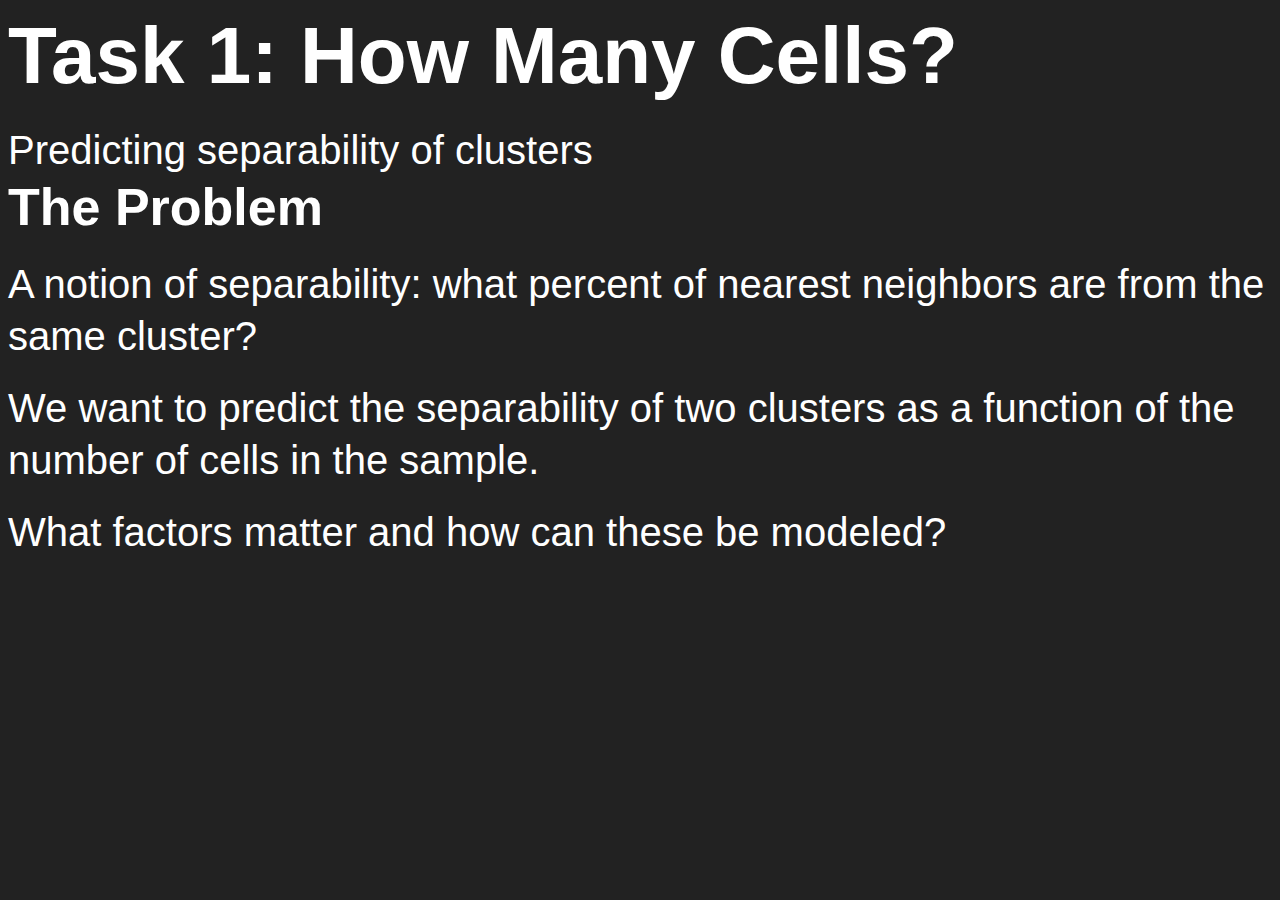
==== index.html @ e81b9d14 "Start presentation" ====
<!doctype html>
<html>
	<head>
		<meta charset="utf-8">
		<meta name="viewport" content="width=device-width, initial-scale=1.0, maximum-scale=1.0, user-scalable=no">

		<title>reveal.js</title>

		<link rel="stylesheet" href="css/reveal.css">
		<link rel="stylesheet" href="css/theme/task1.css">

		<!-- Theme used for syntax highlighting of code -->
		<link rel="stylesheet" href="lib/css/zenburn.css">

		<!-- Printing and PDF exports -->
		<script>
			var link = document.createElement( 'link' );
			link.rel = 'stylesheet';
			link.type = 'text/css';
			link.href = window.location.search.match( /print-pdf/gi ) ? 'css/print/pdf.css' : 'css/print/paper.css';
			document.getElementsByTagName( 'head' )[0].appendChild( link );
		</script>
	</head>
	<body>
		<div class="reveal">
			<div class="slides">
        <section>
          <h1>Task 1: How Many Cells?</h1>
          Predicting separability of clusters
        </section>
        <section>
          <h2>The Problem</h2>
          <p>A notion of separability: what percent of nearest neighbors are from the same cluster?</p>
          <p>We want to predict the separability of two clusters as a function of the number of cells in the sample.</p>
          <p>What factors matter and how can these be modeled?</p>
        </section>
			</div>
		</div>

		<script src="lib/js/head.min.js"></script>
		<script src="js/reveal.js"></script>

		<script>
			// More info about config & dependencies:
			// - https://github.com/hakimel/reveal.js#configuration
			// - https://github.com/hakimel/reveal.js#dependencies
			Reveal.initialize({
				dependencies: [
					{ src: 'plugin/markdown/marked.js' },
					{ src: 'plugin/markdown/markdown.js' },
					{ src: 'plugin/notes/notes.js', async: true },
					{ src: 'plugin/highlight/highlight.js', async: true, callback: function() { hljs.initHighlightingOnLoad(); } }
				]
			});
		</script>
	</body>
</html>
---- css/theme/task1.css ----
/**
 * Black theme for reveal.js. This is the opposite of the 'white' theme.
 *
 * By Hakim El Hattab, http://hakim.se
 */
@import url(../../lib/font/source-sans-pro/source-sans-pro.css);
section.has-light-background, section.has-light-background h1, section.has-light-background h2, section.has-light-background h3, section.has-light-background h4, section.has-light-background h5, section.has-light-background h6 {
  color: #222; }

/*********************************************
 * GLOBAL STYLES
 *********************************************/
body {
  background: #222;
  background-color: #222; }

.reveal {
  font-family: "Source Sans Pro", Helvetica, sans-serif;
  font-size: 40px;
  font-weight: normal;
  color: #fff; }

::selection {
  color: #fff;
  background: #bee4fd;
  text-shadow: none; }

::-moz-selection {
  color: #fff;
  background: #bee4fd;
  text-shadow: none; }

.reveal .slides > section,
.reveal .slides > section > section {
  line-height: 1.3;
  font-weight: inherit; }

/*********************************************
 * HEADERS
 *********************************************/
.reveal h1,
.reveal h2,
.reveal h3,
.reveal h4,
.reveal h5,
.reveal h6 {
  margin: 0 0 20px 0;
  color: #fff;
  font-family: "Source Sans Pro", Helvetica, sans-serif;
  font-weight: 600;
  line-height: 1.2;
  letter-spacing: normal;
  text-transform: none;
  text-shadow: none;
  word-wrap: break-word; }

.reveal h1 {
  font-size: 2em; }

.reveal h2 {
  font-size: 1.3em; }

.reveal h3 {
  font-size: 1.1em; }

.reveal h4 {
  font-size: 1em; }

.reveal h1 {
  text-shadow: none; }

/*********************************************
 * OTHER
 *********************************************/
.reveal p {
  margin: 20px 0;
  line-height: 1.3; }

/* Ensure certain elements are never larger than the slide itself */
.reveal img,
.reveal video,
.reveal iframe {
  max-width: 95%;
  max-height: 95%; }

.reveal strong,
.reveal b {
  font-weight: bold; }

.reveal em {
  font-style: italic; }

.reveal ol,
.reveal dl,
.reveal ul {
  display: inline-block;
  text-align: left;
  margin: 0 0 0 1em; }

.reveal ol {
  list-style-type: decimal; }

.reveal ul {
  list-style-type: disc; }

.reveal ul ul {
  list-style-type: square; }

.reveal ul ul ul {
  list-style-type: circle; }

.reveal ul ul,
.reveal ul ol,
.reveal ol ol,
.reveal ol ul {
  display: block;
  margin-left: 40px; }

.reveal dt {
  font-weight: bold; }

.reveal dd {
  margin-left: 40px; }

.reveal blockquote {
  display: block;
  position: relative;
  width: 70%;
  margin: 20px auto;
  padding: 5px;
  font-style: italic;
  background: rgba(255, 255, 255, 0.05);
  box-shadow: 0px 0px 2px rgba(0, 0, 0, 0.2); }

.reveal blockquote p:first-child,
.reveal blockquote p:last-child {
  display: inline-block; }

.reveal q {
  font-style: italic; }

.reveal pre {
  display: block;
  position: relative;
  width: 90%;
  margin: 20px auto;
  text-align: left;
  font-size: 0.55em;
  font-family: monospace;
  line-height: 1.2em;
  word-wrap: break-word;
  box-shadow: 0px 0px 6px rgba(0, 0, 0, 0.3); }

.reveal code {
  font-family: monospace;
  text-transform: none; }

.reveal pre code {
  display: block;
  padding: 5px;
  overflow: auto;
  max-height: 400px;
  word-wrap: normal; }

.reveal table {
  margin: auto;
  border-collapse: collapse;
  border-spacing: 0; }

.reveal table th {
  font-weight: bold; }

.reveal table th,
.reveal table td {
  text-align: left;
  padding: 0.2em 0.5em 0.2em 0.5em;
  border-bottom: 1px solid; }

.reveal table th[align="center"],
.reveal table td[align="center"] {
  text-align: center; }

.reveal table th[align="right"],
.reveal table td[align="right"] {
  text-align: right; }

.reveal table tbody tr:last-child th,
.reveal table tbody tr:last-child td {
  border-bottom: none; }

.reveal sup {
  vertical-align: super; }

.reveal sub {
  vertical-align: sub; }

.reveal small {
  display: inline-block;
  font-size: 0.6em;
  line-height: 1.2em;
  vertical-align: top; }

.reveal small * {
  vertical-align: top; }

/*********************************************
 * LINKS
 *********************************************/
.reveal a {
  color: #42affa;
  text-decoration: none;
  -webkit-transition: color .15s ease;
  -moz-transition: color .15s ease;
  transition: color .15s ease; }

.reveal a:hover {
  color: #8dcffc;
  text-shadow: none;
  border: none; }

.reveal .roll span:after {
  color: #fff;
  background: #068de9; }

/*********************************************
 * IMAGES
 *********************************************/
.reveal section img {
  margin: 15px 0px;
  background: rgba(255, 255, 255, 0.12);
  border: 4px solid #fff;
  box-shadow: 0 0 10px rgba(0, 0, 0, 0.15); }

.reveal section img.plain {
  border: 0;
  box-shadow: none; }

.reveal a img {
  -webkit-transition: all .15s linear;
  -moz-transition: all .15s linear;
  transition: all .15s linear; }

.reveal a:hover img {
  background: rgba(255, 255, 255, 0.2);
  border-color: #42affa;
  box-shadow: 0 0 20px rgba(0, 0, 0, 0.55); }

/*********************************************
 * NAVIGATION CONTROLS
 *********************************************/
.reveal .controls {
  color: #42affa; }

/*********************************************
 * PROGRESS BAR
 *********************************************/
.reveal .progress {
  background: rgba(0, 0, 0, 0.2);
  color: #42affa; }

.reveal .progress span {
  -webkit-transition: width 800ms cubic-bezier(0.26, 0.86, 0.44, 0.985);
  -moz-transition: width 800ms cubic-bezier(0.26, 0.86, 0.44, 0.985);
  transition: width 800ms cubic-bezier(0.26, 0.86, 0.44, 0.985); }

p {
  text-align: left; }
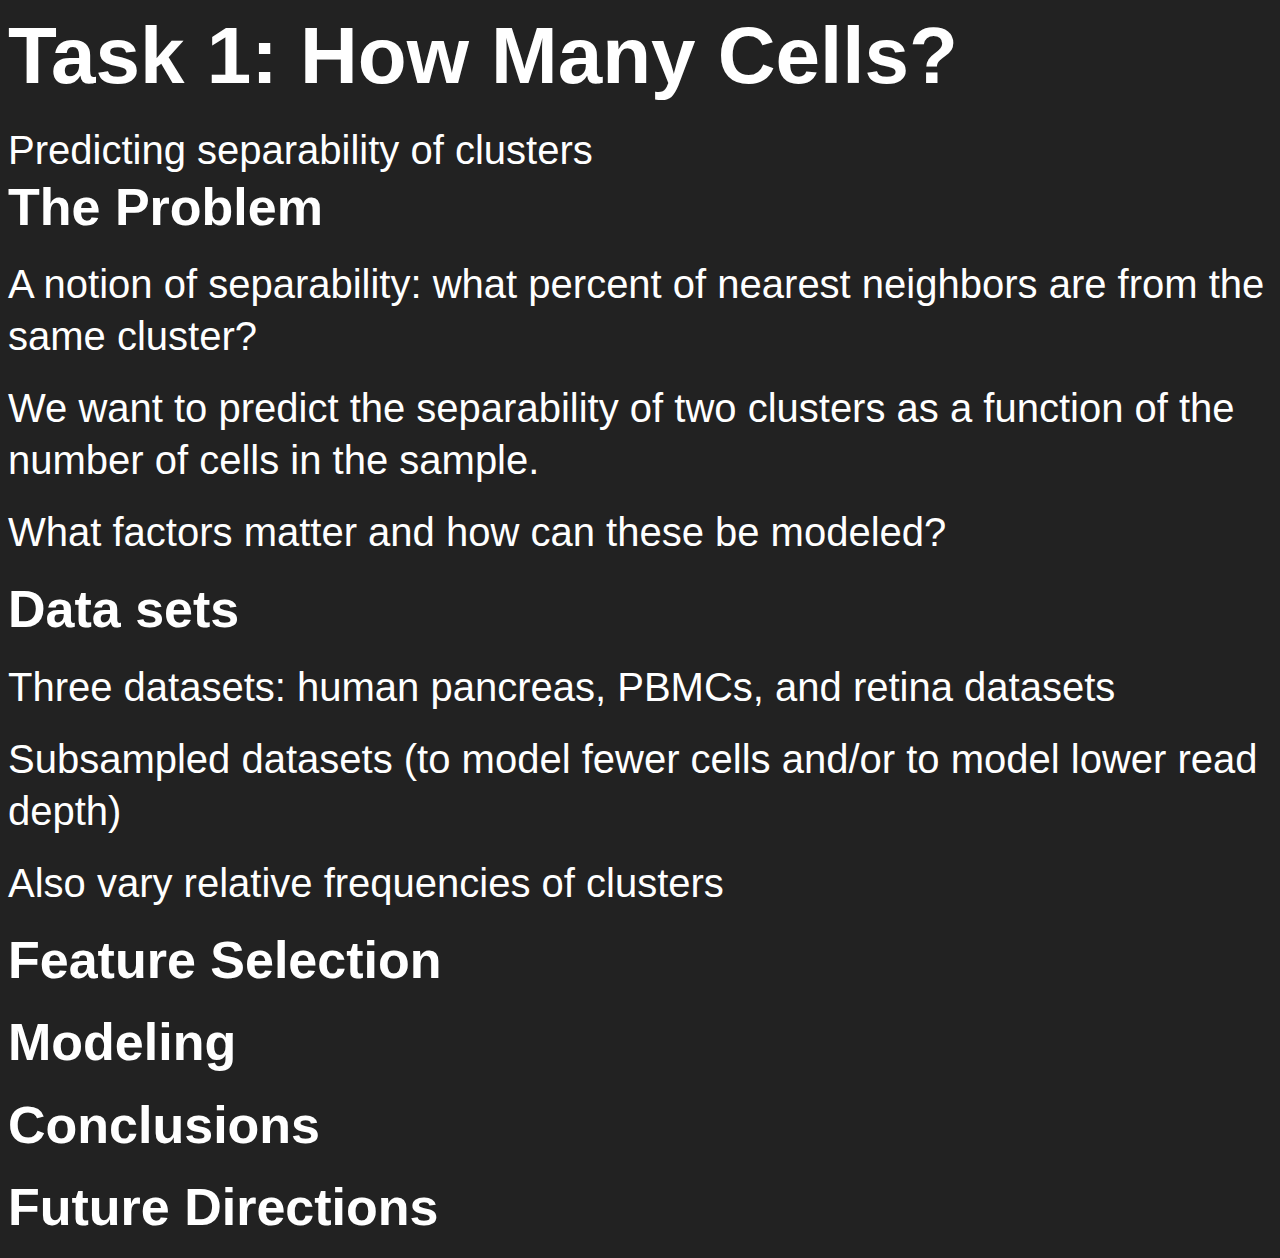
==== commit cd9bccbf: "Outline" ====
--- a/index.html
+++ b/index.html
@@ -4,7 +4,7 @@
 		<meta charset="utf-8">
 		<meta name="viewport" content="width=device-width, initial-scale=1.0, maximum-scale=1.0, user-scalable=no">
 
-		<title>reveal.js</title>
+    <title>Task 1: How Many Cells</title>
 
 		<link rel="stylesheet" href="css/reveal.css">
 		<link rel="stylesheet" href="css/theme/task1.css">
@@ -34,6 +34,24 @@
           <p>We want to predict the separability of two clusters as a function of the number of cells in the sample.</p>
           <p>What factors matter and how can these be modeled?</p>
         </section>
+        <section>
+          <h2>Data sets</h2>
+          <p>Three datasets: human pancreas, PBMCs, and retina datasets</p>
+          <p>Subsampled datasets (to model fewer cells and/or to model lower read depth)</p>
+          <p>Also vary relative frequencies of clusters</p>
+        </section>
+        <section>
+          <h2>Feature Selection</h2>
+        </section>
+        <section>
+          <h2>Modeling</h2>
+        </section>
+        <section>
+          <h2>Conclusions</h2>
+        </section>
+        <section>
+          <h2>Future Directions</h2>
+        </section>
 			</div>
 		</div>
 
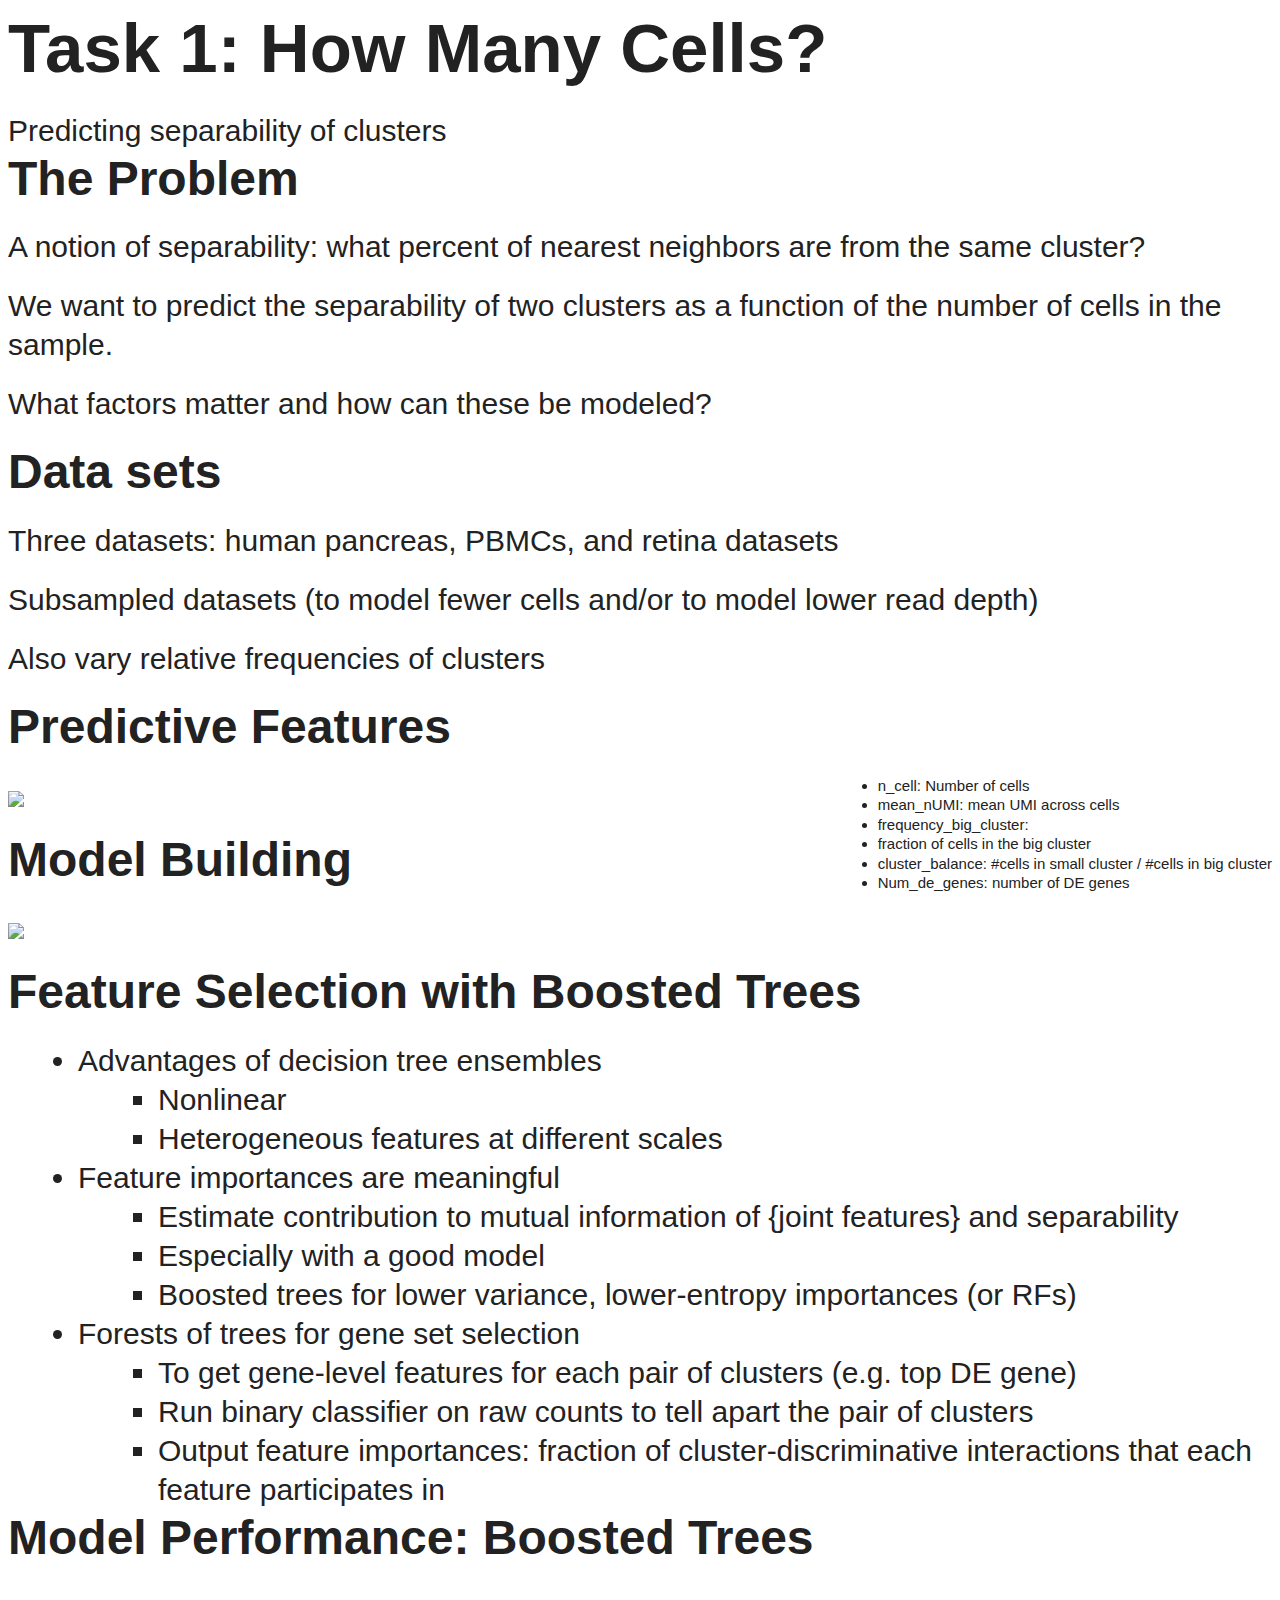
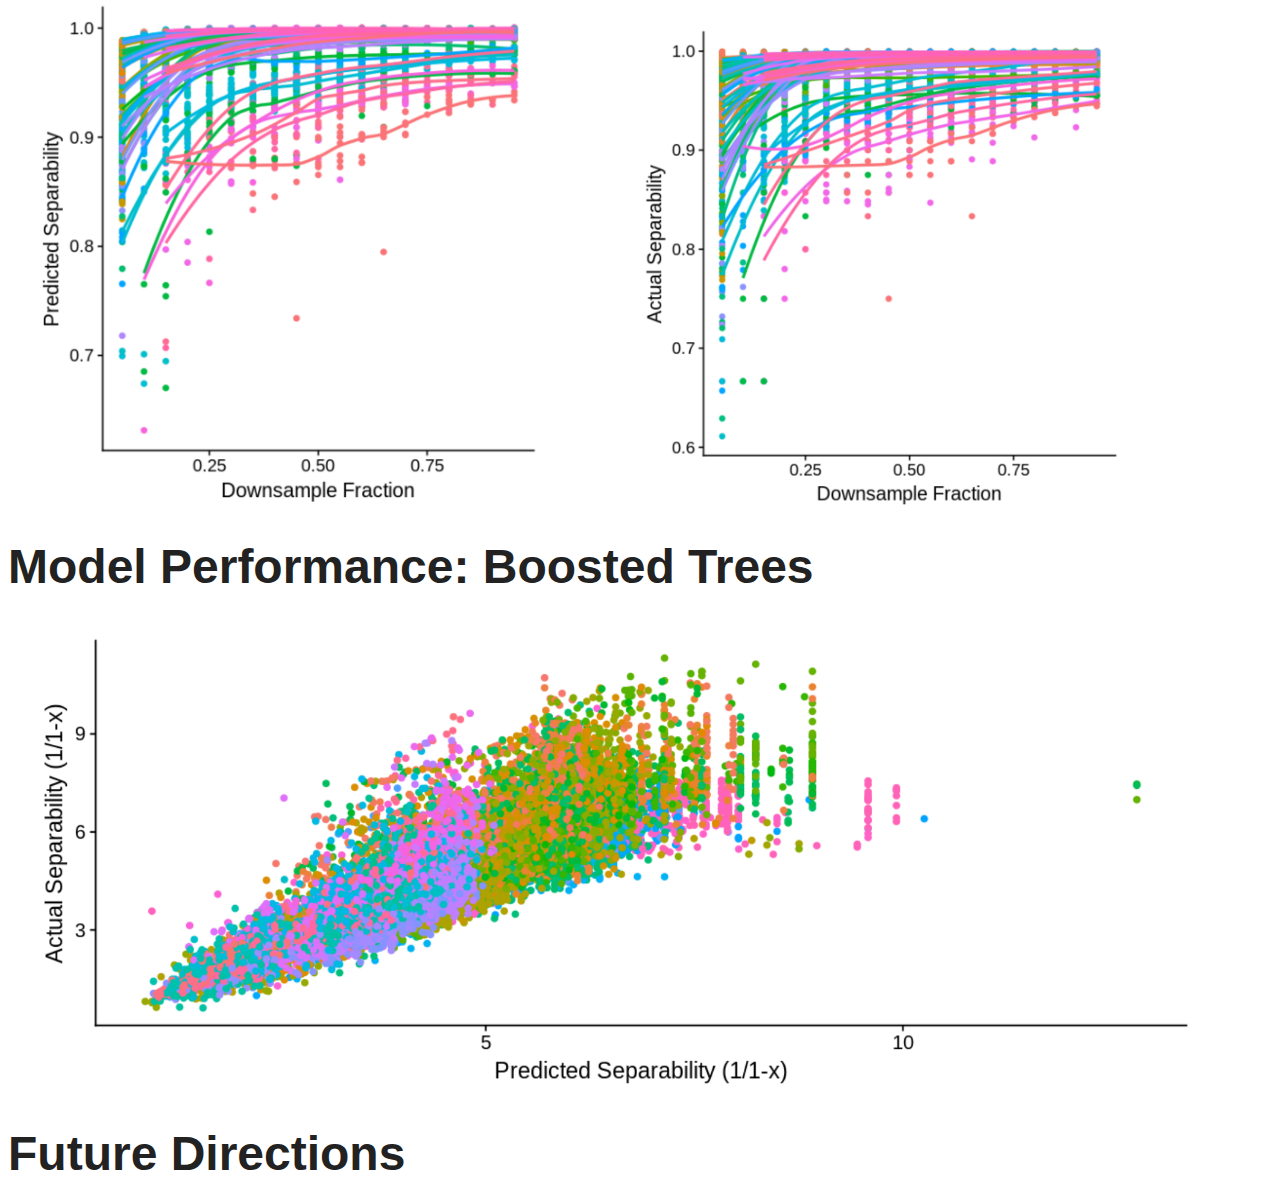
==== commit 2a1abaac: "Even More slides" ====
--- a/index.html
+++ b/index.html
@@ -41,13 +41,52 @@
           <p>Also vary relative frequencies of clusters</p>
         </section>
         <section>
-          <h2>Feature Selection</h2>
+          <h2>Predictive Features</h2>
+          <ul style="font-size:15px; float: right;">
+            <li>n_cell: Number of cells</li>
+            <li>mean_nUMI: mean UMI across cells</li>
+            <li>frequency_big_cluster: </li>
+            <li>fraction of cells in the big cluster</li>
+            <li>cluster_balance: #cells in small cluster / #cells in big cluster</li>
+            <li>Num_de_genes: number of DE genes</li>
+          </ul>
+          <img src="images/separability-feature-correlation.png" height="500px"/>
         </section>
         <section>
-          <h2>Modeling</h2>
+          <h2>Model Building</h2>
+          <img src="images/model_building.svg"/>
         </section>
         <section>
-          <h2>Conclusions</h2>
+          <h2>Feature Selection with Boosted Trees</h2>
+          <ul>
+            <li>Advantages of decision tree ensembles
+              <ul>
+                <li>Nonlinear</li>
+                <li>Heterogeneous features at different scales</li>
+              </ul>
+            </li>
+            <li>Feature importances are meaningful
+              <ul>
+                <li>Estimate contribution to mutual information of {joint features} and separability</li>
+                <li>Especially with a good model</li>
+                <li>Boosted trees for lower variance, lower-entropy importances (or RFs)</li>
+              </ul>
+            </li>
+            <li>Forests of trees for gene set selection
+              <ul>
+                <li>To get gene-level features for each pair of clusters (e.g. top DE gene)</li>
+                <li>Run binary classifier on raw counts to tell apart the pair of clusters</li>
+                <li>Output feature importances: fraction of cluster-discriminative interactions that each feature participates in</li>
+              </ul>
+            </li>
+        </section>
+        <section>
+          <h2>Model Performance: Boosted Trees</h2>
+          <img src="images/andrew_pred.png" width="45%"> <img src="images/andrew_actual.png" width="45%">
+        </section>
+        <section>
+          <h2>Model Performance: Boosted Trees</h2>
+          <img src="images/andrew_comparison.png">
         </section>
         <section>
           <h2>Future Directions</h2>
--- a/css/theme/task1.css
+++ b/css/theme/task1.css
@@ -1,33 +1,33 @@
 /**
- * Black theme for reveal.js. This is the opposite of the 'white' theme.
+ * White theme for reveal.js. This is the opposite of the 'black' theme.
  *
  * By Hakim El Hattab, http://hakim.se
  */
 @import url(../../lib/font/source-sans-pro/source-sans-pro.css);
-section.has-light-background, section.has-light-background h1, section.has-light-background h2, section.has-light-background h3, section.has-light-background h4, section.has-light-background h5, section.has-light-background h6 {
-  color: #222; }
+section.has-dark-background, section.has-dark-background h1, section.has-dark-background h2, section.has-dark-background h3, section.has-dark-background h4, section.has-dark-background h5, section.has-dark-background h6 {
+  color: #fff; }
 
 /*********************************************
  * GLOBAL STYLES
  *********************************************/
 body {
-  background: #222;
-  background-color: #222; }
+  background: #fff;
+  background-color: #fff; }
 
 .reveal {
   font-family: "Source Sans Pro", Helvetica, sans-serif;
-  font-size: 40px;
+  font-size: 30px;
   font-weight: normal;
-  color: #fff; }
+  color: #222; }
 
 ::selection {
   color: #fff;
-  background: #bee4fd;
+  background: #98bdef;
   text-shadow: none; }
 
 ::-moz-selection {
   color: #fff;
-  background: #bee4fd;
+  background: #98bdef;
   text-shadow: none; }
 
 .reveal .slides > section,
@@ -45,7 +45,7 @@
 .reveal h5,
 .reveal h6 {
   margin: 0 0 20px 0;
-  color: #fff;
+  color: #222;
   font-family: "Source Sans Pro", Helvetica, sans-serif;
   font-weight: 600;
   line-height: 1.2;
@@ -55,13 +55,13 @@
   word-wrap: break-word; }
 
 .reveal h1 {
-  font-size: 2em; }
+  font-size: 2.3em; }
 
 .reveal h2 {
+  font-size: 1.6em; }
+
+.reveal h3 {
   font-size: 1.3em; }
-
-.reveal h3 {
-  font-size: 1.1em; }
 
 .reveal h4 {
   font-size: 1em; }
@@ -207,20 +207,20 @@
  * LINKS
  *********************************************/
 .reveal a {
-  color: #42affa;
+  color: #2a76dd;
   text-decoration: none;
   -webkit-transition: color .15s ease;
   -moz-transition: color .15s ease;
   transition: color .15s ease; }
 
 .reveal a:hover {
-  color: #8dcffc;
+  color: #6ca0e8;
   text-shadow: none;
   border: none; }
 
 .reveal .roll span:after {
   color: #fff;
-  background: #068de9; }
+  background: #1a53a1; }
 
 /*********************************************
  * IMAGES
@@ -228,7 +228,7 @@
 .reveal section img {
   margin: 15px 0px;
   background: rgba(255, 255, 255, 0.12);
-  border: 4px solid #fff;
+  border: 4px solid #222;
   box-shadow: 0 0 10px rgba(0, 0, 0, 0.15); }
 
 .reveal section img.plain {
@@ -242,21 +242,21 @@
 
 .reveal a:hover img {
   background: rgba(255, 255, 255, 0.2);
-  border-color: #42affa;
+  border-color: #2a76dd;
   box-shadow: 0 0 20px rgba(0, 0, 0, 0.55); }
 
 /*********************************************
  * NAVIGATION CONTROLS
  *********************************************/
 .reveal .controls {
-  color: #42affa; }
+  color: #2a76dd; }
 
 /*********************************************
  * PROGRESS BAR
  *********************************************/
 .reveal .progress {
   background: rgba(0, 0, 0, 0.2);
-  color: #42affa; }
+  color: #2a76dd; }
 
 .reveal .progress span {
   -webkit-transition: width 800ms cubic-bezier(0.26, 0.86, 0.44, 0.985);
@@ -265,3 +265,7 @@
 
 p {
   text-align: left; }
+
+.reveal section img {
+  border: none;
+  box-shadow: none; }
